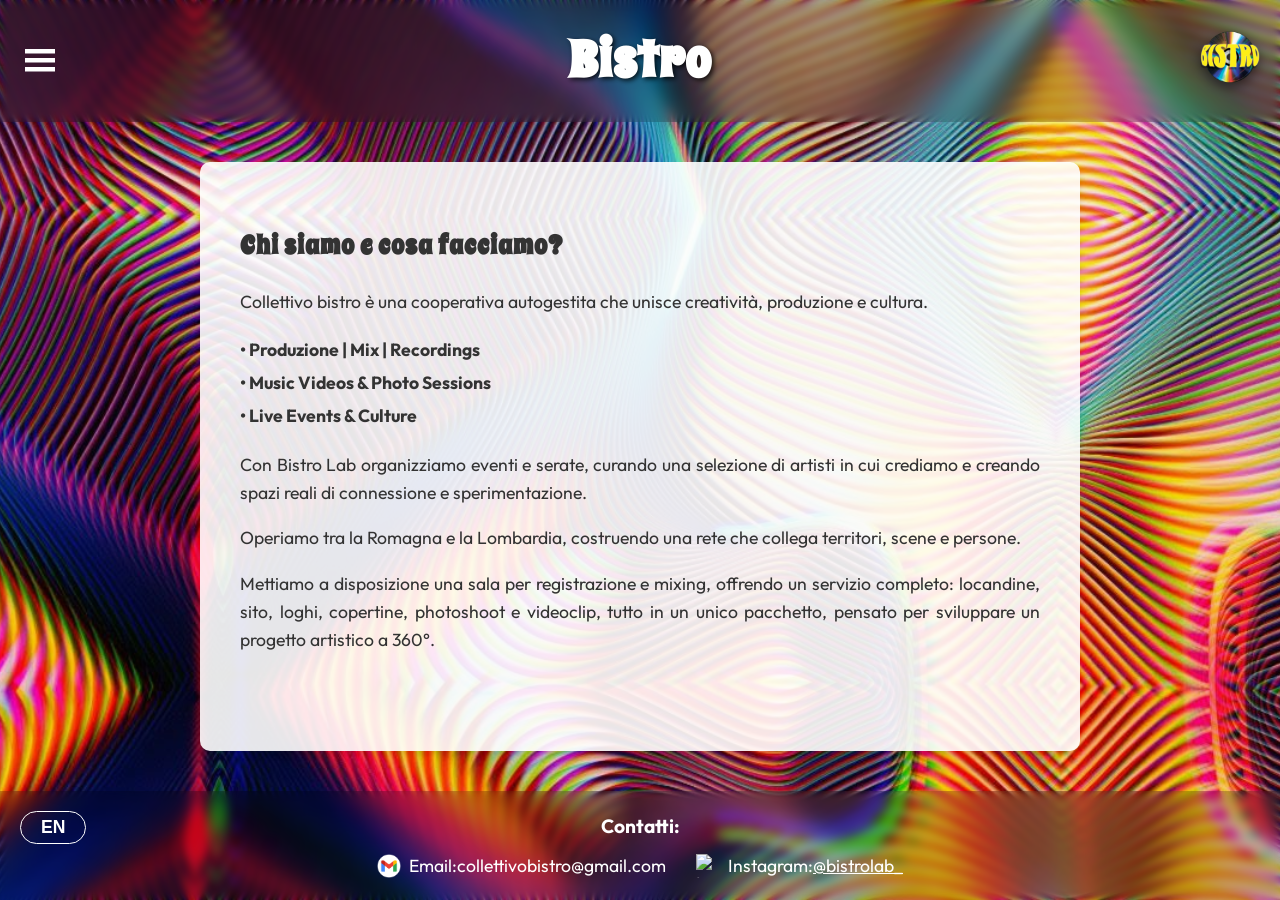
==== about.html @ 17751b84 "start" ====
<!DOCTYPE html>
<html lang="en">

<head>
    <meta charset="UTF-8">
    <meta name="viewport" content="width=device-width, initial-scale=1.0">
    <title>Bistro - Who we are</title>
    <link rel="icon" href="img/favicon.png">
    <!-- DNS prefetch for external resources -->
    <link rel="dns-prefetch" href="https://fonts.googleapis.com">
    <link rel="dns-prefetch" href="https://fonts.gstatic.com">
    <link rel="preconnect" href="https://fonts.googleapis.com">
    <link rel="preconnect" href="https://fonts.gstatic.com" crossorigin>
    <link href="https://fonts.googleapis.com/css2?family=Outfit:wght@300;400;600&family=Spicy+Rice&display=swap"
        rel="stylesheet" media="print" onload="this.media='all'">
    <noscript><link href="https://fonts.googleapis.com/css2?family=Outfit:wght@300;400;600&family=Spicy+Rice&display=swap" rel="stylesheet"></noscript>
    <link rel="stylesheet" href="style.css">
</head>

<body>
    <video autoplay loop muted playsinline webkit-playsinline preload="auto" poster="img/bg.jpg" class="bg-video" id="bgVideo">
        <source src="img/bgvideo.mp4" type="video/mp4">
    </video>
    <div class="video-overlay"></div>

    <header class="header events-header">
        <button class="hamburger-btn" onclick="openMenu()">
            <svg viewBox="0 0 100 80" width="30" height="30" fill="white">
                <rect width="100" height="15"></rect>
                <rect y="30" width="100" height="15"></rect>
                <rect y="60" width="100" height="15"></rect>
            </svg>
        </button>
        <h1 data-i18n="title-bistro-lab">Bistro Lab</h1>
        <a href="index.html" class="events-logo-link">
            <img src="img/logonobg.png" alt="Bistro Logo" class="events-logo">
        </a>
    </header>

    <nav id="sideMenu" class="side-menu">
        <a href="javascript:void(0)" class="close-btn" onclick="closeMenu()">&times;</a>
        <a href="index.html" class="menu-link"><svg viewBox="0 0 24 24" class="menu-icon"><path d="M10 20v-6h4v6h5v-8h3L12 3 2 12h3v8z"/></svg><span data-i18n="nav-home">Home</span></a>
        <a href="events.html" class="menu-link"><svg viewBox="0 0 24 24" class="menu-icon"><path d="M19 3h-1V1h-2v2H8V1H6v2H5c-1.1 0-2 .9-2 2v14c0 1.1.9 2 2 2h14c1.1 0 2-.9 2-2V5c0-1.1-.9-2-2-2zm0 16H5V8h14v11z"/></svg><span data-i18n="nav-events">Events</span></a>
        <a href="about.html" class="menu-link"><svg viewBox="0 0 24 24" class="menu-icon"><path d="M12 2C6.48 2 2 6.48 2 12s4.48 10 10 10 10-4.48 10-10S17.52 2 12 2zm1 17h-2v-2h2v2zm2.07-7.75l-.9.92C13.45 12.9 13 13.5 13 15h-2v-.5c0-1.1.45-2.1 1.17-2.83l1.24-1.26c.37-.36.59-.86.59-1.41 0-1.1-.9-2-2-2s-2 .9-2 2H8c0-2.21 1.79-4 4-4s4 1.79 4 4c0 .88-.36 1.68-.93 2.25z"/></svg><span data-i18n="nav-about">Who are we?</span></a>
    </nav>

    <div class="about-content">
        <h2 data-i18n="title-our-story">Our Story</h2>
        <p data-i18n="text-story-p1"></p>
        <div style="margin: 20px 0; font-weight: bold;">
            <p data-i18n="text-story-bullet1" style="margin: 5px 0;"></p>
            <p data-i18n="text-story-bullet2" style="margin: 5px 0;"></p>
            <p data-i18n="text-story-bullet3" style="margin: 5px 0;"></p>
        </div>
        <p data-i18n="text-story-p2"></p>
        <p data-i18n="text-story-p3"></p>
        <p data-i18n="text-story-p4"></p>
    </div>

    <footer class="footer">
        <div class="lang-switcher">
            <button class="lang-toggle-btn" onclick="toggleLang()">IT</button>
        </div>
        <div class="footer-contacts">
            <p data-i18n="footer-contacts">Contacts:</p>
            <ul>
                <li>
                    <img src="img/emailicon.png" alt="Email" class="contact-icon" loading="lazy">
                    Email: <span class=""> collettivobistro@gmail.com</span>
                </li>
                <li>
                    <img src="img/igicon.png" alt="Instagram" class="contact-icon" loading="lazy">
                    Instagram: <a href="https://instagram.com/bistrolab_" target="_blank" class="">
                        @bistrolab_</a>
                </li>
            </ul>
        </div>
    </footer>

    <script src="lang.js" defer></script>
    <script>
        // Safari video autoplay fix
        document.addEventListener('DOMContentLoaded', function () {
            var vid = document.getElementById('bgVideo');
            if (vid) {
                vid.play().catch(function () {
                    document.body.addEventListener('touchstart', function () { vid.play(); }, { once: true });
                    document.body.addEventListener('click', function () { vid.play(); }, { once: true });
                });
            }
        });

        function openMenu() {
            document.getElementById("sideMenu").style.left = "0";
        }
        function closeMenu() {
            document.getElementById("sideMenu").style.left = "-250px";
        }
    </script>
</body>

</html>
---- style.css ----
/* Rimuove i margini predefiniti e imposta l'altezza piena */
html,
body {
    margin: 0;
    padding: 0;
    height: 100%;
    font-family: 'Outfit', sans-serif;
    line-height: 1.6;
    color: rgba(255, 255, 255, 0.95);
}

body {
    background-image: url('img/bg.jpg');
    background-size: cover;
    background-position: center;
    background-repeat: no-repeat;
    /* background-attachment: fixed removed: causes scroll repaint on mobile */
    display: flex;
    flex-direction: column;
}

/* Allinea il contenuto in alto al centro */
.hero {
    flex: 1;
    display: flex;
    justify-content: center;
    align-items: flex-start;
    padding-top: 5vh;
}

.top-content {
    display: flex;
    flex-direction: column;
    align-items: center;
    text-align: center;
}

h1, h2, h3 {
    font-family: 'Spicy Rice', serif;
    letter-spacing: 1px;
}

h1 {
    font-size: clamp(1.3rem, 4vw, 3.5rem);
    color: #ffffff;
    text-shadow: 2px 2px 5px rgba(0, 0, 0, 0.8);
    margin: 0;
    padding: 0 50px;
}

.logo-link {
    display: inline-block;
    cursor: pointer;
}

.logo {
    max-width: 400px;
    width: 80vw;
    height: auto;
    filter: drop-shadow(0px 4px 6px rgba(0, 0, 0, 0.5));
    transition: transform 0.3s ease, filter 0.3s ease;
}

.logo-link:hover .logo {
    transform: scale(1.1);
    filter: drop-shadow(0px 8px 12px rgba(0, 0, 0, 0.7));
}

/* Header and Footer styling */
.header,
.footer {
    background-color: rgba(0, 0, 0, 0.185);
    color: white;
    padding: clamp(10px, 3vw, 20px);
    text-align: center;
    backdrop-filter: blur(5px);
}

.footer {
    position: relative;
}

.footer-contacts p {
    margin: 0 0 10px 0;
    font-weight: bold;
    font-size: clamp(1rem, 3vw, 1.2rem);
}

.footer-contacts ul {
    list-style-type: none;
    padding: 0;
    margin: 0;
    display: flex;
    justify-content: center;
    gap: 30px;
}

.footer-contacts li {
    font-size: clamp(0.9rem, 2.5vw, 1.1rem);
    display: flex;
    align-items: center;
}

.footer-contacts a {
    color: white;
}

.contact-icon {
    width: clamp(18px, 4vw, 24px);
    height: clamp(18px, 4vw, 24px);
    margin-right: 8px;
}

.underline {
    text-decoration: underline;
}

/* Splash Screen Styling */
.splash-screen {
    position: fixed;
    top: 0;
    left: 0;
    width: 100vw;
    height: 100vh;
    background-color: #000;
    display: flex;
    justify-content: center;
    align-items: center;
    z-index: 9999;
    animation: fadeOutSplash 3s ease-in-out forwards;
    pointer-events: none;
}

.splash-logo {
    max-width: 400px;
    width: 80vw;
    opacity: 0;
    animation: fadeInLogo 3s ease-in-out forwards;
}

@keyframes fadeOutSplash {
    0% {
        opacity: 1;
        pointer-events: all;
    }

    80% {
        opacity: 1;
    }

    100% {
        opacity: 0;
        pointer-events: none;
        visibility: hidden;
    }
}

@keyframes fadeInLogo {
    0% {
        opacity: 0;
        transform: scale(0.9);
    }

    20% {
        opacity: 1;
        transform: scale(1);
    }

    80% {
        opacity: 1;
        transform: scale(1);
    }

    100% {
        opacity: 0;
        transform: scale(1.1);
    }
}

/* Hamburger Menu Styling */
.header {
    position: relative;
    display: flex;
    align-items: center;
    justify-content: center;
}

.hamburger-btn {
    position: absolute;
    left: clamp(10px, 3vw, 20px);
    background: none;
    border: none;
    cursor: pointer;
    padding: 5px;
    display: flex;
    align-items: center;
    z-index: 1000;
}

/* Fix SVG sizing for hamburger */
.hamburger-btn svg {
    width: clamp(20px, 6vw, 30px);
    height: clamp(20px, 6vw, 30px);
}

.side-menu {
    height: 100vh;
    width: clamp(200px, 60vw, 250px);
    position: fixed;
    z-index: 10000;
    top: 0;
    left: -250px;
    background-color: rgba(0, 0, 0, 0.75);
    backdrop-filter: blur(10px);
    overflow-x: hidden;
    overflow-y: auto;
    transition: left 0.4s ease;
    padding-top: 80px;
    display: flex;
    flex-direction: column;
}

.side-menu a {
    padding: clamp(10px, 3vw, 15px) clamp(20px, 5vw, 30px);
    text-decoration: none;
    font-size: clamp(1.2rem, 4vw, 1.5rem);
    color: white;
    display: flex;
    align-items: center;
    gap: 8px;
    transition: background-color 0.3s;
}

.menu-icon {
    width: 16px;
    height: 16px;
    fill: white;
    flex-shrink: 0;
}

.side-menu a:hover {
    background-color: rgba(255, 255, 255, 0.1);
}

.side-menu .close-btn {
    position: absolute;
    top: 10px;
    right: 20px;
    font-size: 3rem;
    padding: 0;
    line-height: 1;
    background: none;
}

@media (max-width: 600px) {
    .footer-contacts ul {
        flex-direction: column;
        align-items: center;
        gap: 15px;
    }
}

/* Artists Section Styling */
.artists-section {
    margin-top: 20px;
    margin-bottom: 20px;
    background-color: rgba(0, 0, 0, 0.4);
    padding: clamp(15px, 4vw, 25px) clamp(15px, 5vw, 40px);
    border-radius: 15px;
    backdrop-filter: blur(8px);
    color: white;
    text-align: center;
    box-shadow: 0 4px 15px rgba(0, 0, 0, 0.5);
    width: 90vw;
    max-width: 600px;
}

.artists-section h2 {
    font-size: clamp(1.2rem, 4vw, 1.5rem);
    margin-top: 0;
    margin-bottom: 20px;
    text-shadow: 2px 2px 5px rgba(0, 0, 0, 0.8);
    font-weight: 600;
}

.artists-list {
    list-style-type: none;
    padding: 0;
    margin: 0;
    font-size: clamp(0.9rem, 3vw, 1.2rem);
    line-height: 2;
    text-align: center;
}

.platform-icon {
    width: clamp(16px, 4vw, 24px);
    height: auto;
    vertical-align: middle;
    margin-left: 8px;
    filter: drop-shadow(0px 2px 4px rgba(0, 0, 0, 0.5));
}

.artist-link {
    color: #fff;
    text-decoration: none;
    display: inline-block;
    transition: transform 0.3s ease, filter 0.3s ease, color 0.3s ease;
}

.artist-link:hover {
    transform: scale(1.05);
    filter: drop-shadow(0px 4px 8px rgba(0, 0, 0, 0.7));
    color: #ddd;
}

.artist-icon {
    width: clamp(16px, 4vw, 24px);
    height: auto;
    vertical-align: middle;
    margin-right: 8px;
    filter: drop-shadow(0px 2px 4px rgba(0, 0, 0, 0.5));
}

.track-link {
    color: #fff;
    text-decoration: underline;
    font-weight: bold;
    display: inline-block;
    transition: transform 0.3s ease, filter 0.3s ease, color 0.3s ease;
}

.track-link:hover {
    transform: scale(1.15);
    filter: drop-shadow(0px 8px 12px rgba(0, 0, 0, 0.7));
    color: #ddd;
}

/* Additional layout fixes for events and about pages */
.events-header {
    display: flex;
    align-items: center;
    justify-content: center;
    position: relative;
}

.events-header h1 {
    margin: 0;
}

.events-logo-link {
    position: absolute;
    right: clamp(10px, 3vw, 20px);
    display: inline-block;
    cursor: pointer;
    transition: transform 0.3s ease, filter 0.3s ease;
}

.events-logo-link:hover {
    transform: scale(1.1);
    filter: drop-shadow(0px 8px 12px rgba(0, 0, 0, 0.7));
}

.events-logo {
    height: clamp(30px, 8vw, 60px);
    width: auto;
    filter: drop-shadow(0px 4px 6px rgba(0, 0, 0, 0.5));
}

.event-image-container {
    flex: 1;
    display: flex;
    justify-content: center;
    align-items: flex-start;
    padding: clamp(20px, 5vw, 40px) clamp(10px, 3vw, 20px);
}

.event-image {
    max-width: 800px;
    width: 100%;
    height: auto;
    border-radius: 10px;
    box-shadow: 0 10px 20px rgba(0, 0, 0, 0.5);
}

.swiper {
    width: 100%;
    max-width: 800px;
    border-radius: 10px;
}

.swiper-slide {
    text-align: center;
    display: flex;
    justify-content: center;
}

.swiper-button-next,
.swiper-button-prev {
    color: white;
    text-shadow: 0 2px 4px rgba(0, 0, 0, 0.8);
}

.about-content {
    flex: 1;
    padding: clamp(20px, 5vw, 40px);
    max-width: 800px;
    width: 90vw;
    margin: 40px auto;
    color: #333;
    background-color: rgba(255, 255, 255, 0.9);
    border-radius: 10px;
    box-shadow: 0 4px 6px rgba(0, 0, 0, 0.1);
    text-align: justify;
    font-size: clamp(0.95rem, 3vw, 1.1rem);
    line-height: 1.6;
}

/* Language Switcher Styling */
.lang-switcher {
    position: absolute;
    left: clamp(10px, 3vw, 20px);
    top: clamp(10px, 3vw, 20px);
    margin: 0;
}

.lang-toggle-btn {
    background-color: transparent;
    border: 1px solid white;
    color: white;
    padding: 5px 20px;
    border-radius: 20px;
    cursor: pointer;
    font-weight: bold;
    font-size: clamp(0.9rem, 3vw, 1.1rem);
    transition: all 0.3s ease;
}

.lang-toggle-btn:hover {
    background-color: white;
    color: black;
}

/* Background Video Styling */
.bg-video {
    position: fixed;
    top: 0;
    left: 0;
    width: 100%;
    height: 100%;
    z-index: -2;
    object-fit: cover;
    /* GPU compositing: promotes to its own layer for smooth rendering */
    will-change: transform;
    transform: translateZ(0);
}

.video-overlay {
    position: fixed;
    top: 0;
    left: 0;
    width: 100%;
    height: 100%;
    background-color: rgba(41, 41, 41, 0.041);
    z-index: -1;
    pointer-events: none;
}
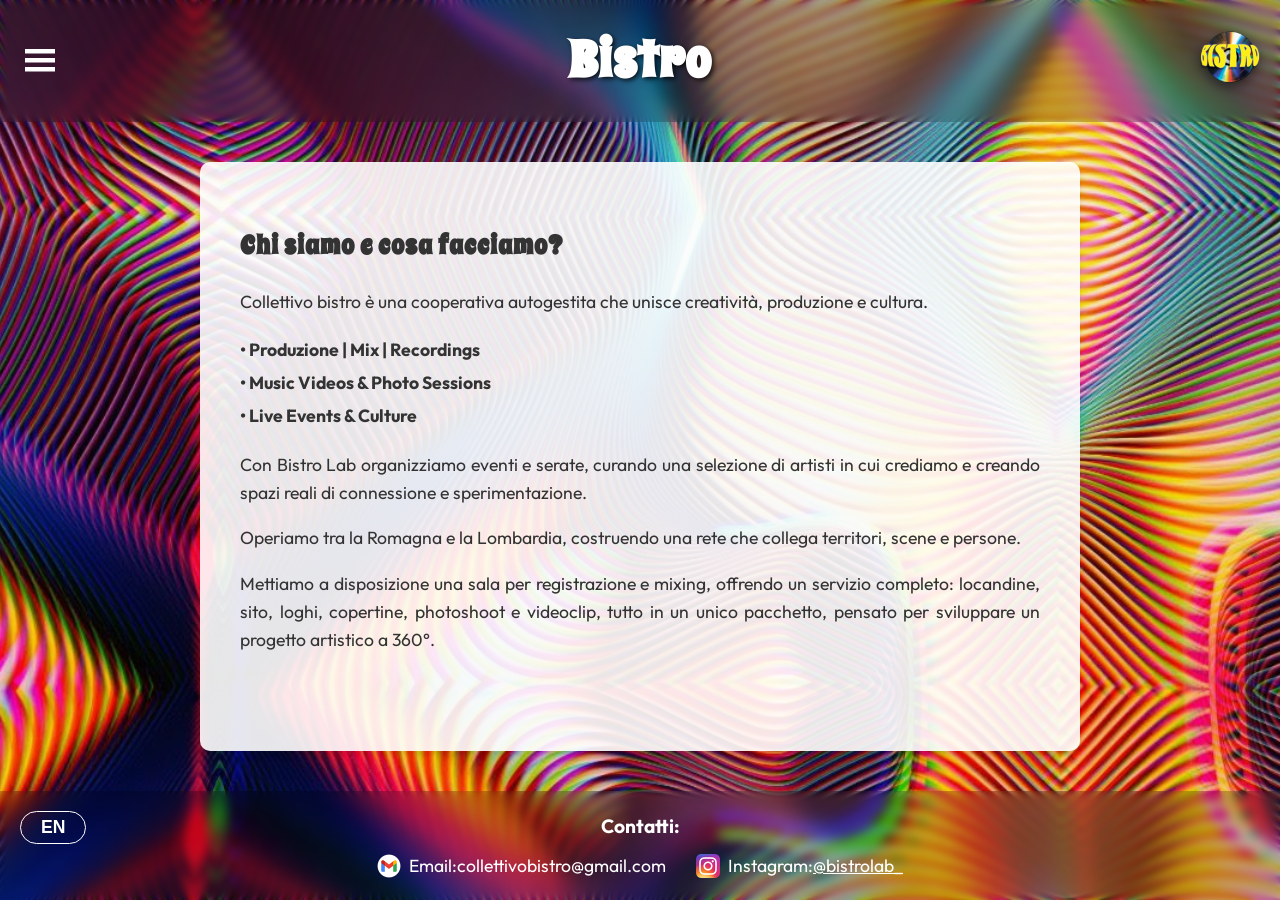
==== commit 00171759: "efficiency" ====
--- a/about.html
+++ b/about.html
@@ -4,6 +4,7 @@
 <head>
     <meta charset="UTF-8">
     <meta name="viewport" content="width=device-width, initial-scale=1.0">
+    <meta name="description" content="About Bistro Collective – who we are and what we do. Production, mixing, recordings, music videos, and live events.">
     <title>Bistro - Who we are</title>
     <link rel="icon" href="img/favicon.png">
     <!-- DNS prefetch for external resources -->
@@ -24,7 +25,7 @@
     <div class="video-overlay"></div>
 
     <header class="header events-header">
-        <button class="hamburger-btn" onclick="openMenu()">
+        <button class="hamburger-btn" onclick="openMenu()" aria-label="Open menu">
             <svg viewBox="0 0 100 80" width="30" height="30" fill="white">
                 <rect width="100" height="15"></rect>
                 <rect y="30" width="100" height="15"></rect>
@@ -33,12 +34,12 @@
         </button>
         <h1 data-i18n="title-bistro-lab">Bistro Lab</h1>
         <a href="index.html" class="events-logo-link">
-            <img src="img/logonobg.png" alt="Bistro Logo" class="events-logo">
+            <img src="img/logonobg.png" alt="Bistro Logo" class="events-logo" width="800" height="800" decoding="async">
         </a>
     </header>
 
     <nav id="sideMenu" class="side-menu">
-        <a href="javascript:void(0)" class="close-btn" onclick="closeMenu()">&times;</a>
+        <a href="javascript:void(0)" class="close-btn" onclick="closeMenu()" aria-label="Close menu">&times;</a>
         <a href="index.html" class="menu-link"><svg viewBox="0 0 24 24" class="menu-icon"><path d="M10 20v-6h4v6h5v-8h3L12 3 2 12h3v8z"/></svg><span data-i18n="nav-home">Home</span></a>
         <a href="events.html" class="menu-link"><svg viewBox="0 0 24 24" class="menu-icon"><path d="M19 3h-1V1h-2v2H8V1H6v2H5c-1.1 0-2 .9-2 2v14c0 1.1.9 2 2 2h14c1.1 0 2-.9 2-2V5c0-1.1-.9-2-2-2zm0 16H5V8h14v11z"/></svg><span data-i18n="nav-events">Events</span></a>
         <a href="about.html" class="menu-link"><svg viewBox="0 0 24 24" class="menu-icon"><path d="M12 2C6.48 2 2 6.48 2 12s4.48 10 10 10 10-4.48 10-10S17.52 2 12 2zm1 17h-2v-2h2v2zm2.07-7.75l-.9.92C13.45 12.9 13 13.5 13 15h-2v-.5c0-1.1.45-2.1 1.17-2.83l1.24-1.26c.37-.36.59-.86.59-1.41 0-1.1-.9-2-2-2s-2 .9-2 2H8c0-2.21 1.79-4 4-4s4 1.79 4 4c0 .88-.36 1.68-.93 2.25z"/></svg><span data-i18n="nav-about">Who are we?</span></a>
@@ -65,12 +66,12 @@
             <p data-i18n="footer-contacts">Contacts:</p>
             <ul>
                 <li>
-                    <img src="img/emailicon.png" alt="Email" class="contact-icon" loading="lazy">
-                    Email: <span class=""> collettivobistro@gmail.com</span>
+                    <img src="img/emailicon.png" alt="Email" class="contact-icon" width="48" height="48" loading="lazy" decoding="async">
+                    Email: <span class="">collettivobistro@gmail.com</span>
                 </li>
                 <li>
-                    <img src="img/igicon.png" alt="Instagram" class="contact-icon" loading="lazy">
-                    Instagram: <a href="https://instagram.com/bistrolab_" target="_blank" class="">
+                    <img src="img/igicon.png" alt="Instagram" class="contact-icon" width="48" height="48" loading="lazy" decoding="async">
+                    Instagram: <a href="https://instagram.com/bistrolab_" target="_blank" rel="noopener noreferrer" class="">
                         @bistrolab_</a>
                 </li>
             </ul>
@@ -78,25 +79,7 @@
     </footer>
 
     <script src="lang.js" defer></script>
-    <script>
-        // Safari video autoplay fix
-        document.addEventListener('DOMContentLoaded', function () {
-            var vid = document.getElementById('bgVideo');
-            if (vid) {
-                vid.play().catch(function () {
-                    document.body.addEventListener('touchstart', function () { vid.play(); }, { once: true });
-                    document.body.addEventListener('click', function () { vid.play(); }, { once: true });
-                });
-            }
-        });
-
-        function openMenu() {
-            document.getElementById("sideMenu").style.left = "0";
-        }
-        function closeMenu() {
-            document.getElementById("sideMenu").style.left = "-250px";
-        }
-    </script>
+    <script src="main.js" defer></script>
 </body>
 
 </html>
--- a/style.css
+++ b/style.css
@@ -73,6 +73,7 @@
     color: white;
     padding: clamp(10px, 3vw, 20px);
     text-align: center;
+    -webkit-backdrop-filter: blur(5px);
     backdrop-filter: blur(5px);
 }
 
@@ -134,6 +135,7 @@
 .splash-logo {
     max-width: 400px;
     width: 80vw;
+    height: auto;
     opacity: 0;
     animation: fadeInLogo 3s ease-in-out forwards;
 }
@@ -211,6 +213,7 @@
     top: 0;
     left: -250px;
     background-color: rgba(0, 0, 0, 0.75);
+    -webkit-backdrop-filter: blur(10px);
     backdrop-filter: blur(10px);
     overflow-x: hidden;
     overflow-y: auto;
@@ -218,6 +221,7 @@
     padding-top: 80px;
     display: flex;
     flex-direction: column;
+    contain: layout style;
 }
 
 .side-menu a {
@@ -267,12 +271,14 @@
     background-color: rgba(0, 0, 0, 0.4);
     padding: clamp(15px, 4vw, 25px) clamp(15px, 5vw, 40px);
     border-radius: 15px;
+    -webkit-backdrop-filter: blur(8px);
     backdrop-filter: blur(8px);
     color: white;
     text-align: center;
     box-shadow: 0 4px 15px rgba(0, 0, 0, 0.5);
     width: 90vw;
     max-width: 600px;
+    contain: content;
 }
 
 .artists-section h2 {
@@ -452,6 +458,7 @@
     /* GPU compositing: promotes to its own layer for smooth rendering */
     will-change: transform;
     transform: translateZ(0);
+    -webkit-transform: translateZ(0);
 }
 
 .video-overlay {
@@ -463,4 +470,30 @@
     background-color: rgba(41, 41, 41, 0.041);
     z-index: -1;
     pointer-events: none;
+}
+
+/* Smooth image rendering for resized assets */
+img {
+    image-rendering: auto;
+    -webkit-image-rendering: auto;
+}
+
+/* Reduce motion for users who prefer it (accessibility + performance) */
+@media (prefers-reduced-motion: reduce) {
+    .splash-screen,
+    .splash-logo {
+        animation: none !important;
+    }
+    .splash-screen {
+        display: none !important;
+    }
+    .logo,
+    .artist-link,
+    .track-link,
+    .events-logo-link {
+        transition: none !important;
+    }
+    .bg-video {
+        display: none;
+    }
 }
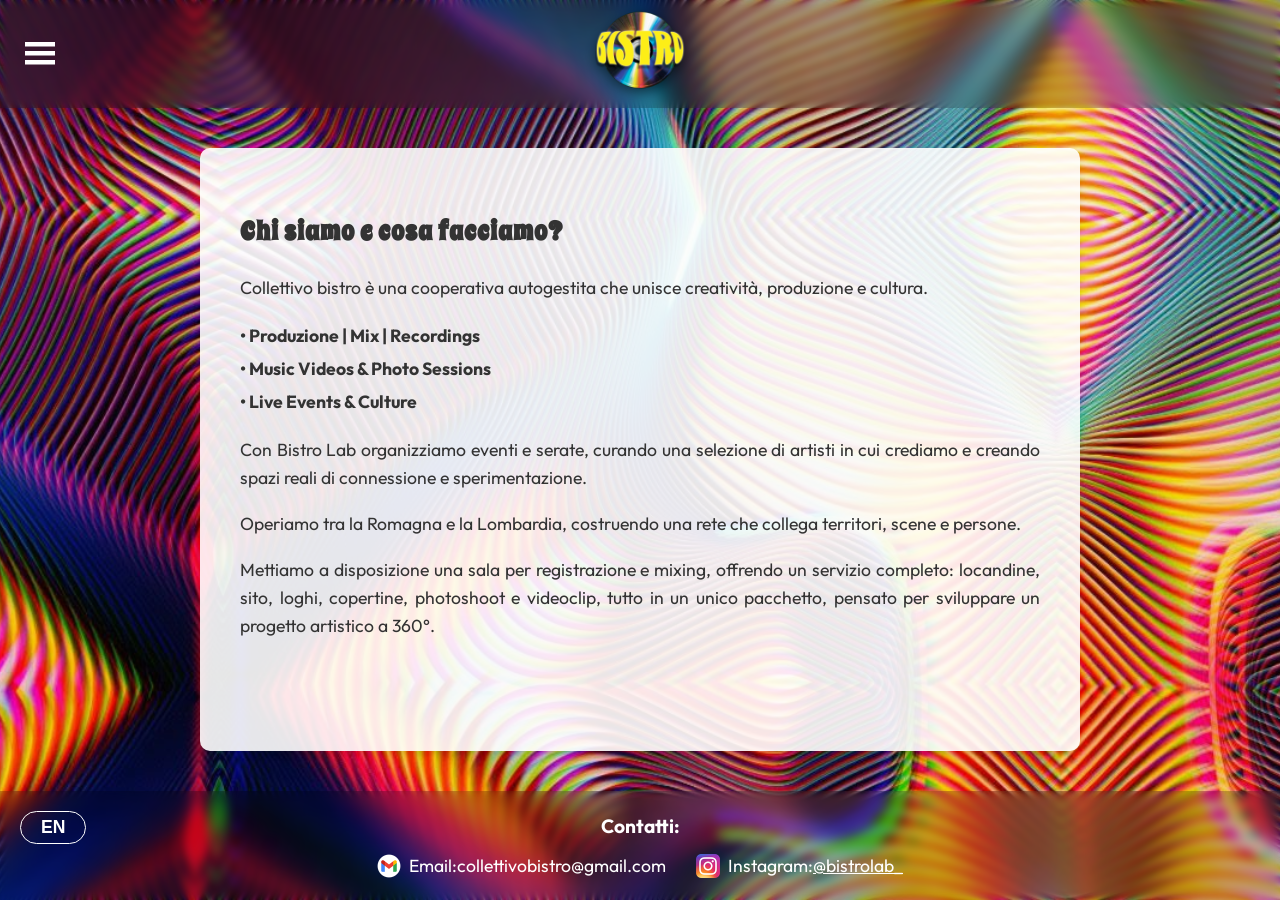
==== commit 84523e6a: "minor header changes" ====
--- a/about.html
+++ b/about.html
@@ -24,7 +24,7 @@
     </video>
     <div class="video-overlay"></div>
 
-    <header class="header events-header">
+    <header class="header events-header about-header">
         <button class="hamburger-btn" onclick="openMenu()" aria-label="Open menu">
             <svg viewBox="0 0 100 80" width="30" height="30" fill="white">
                 <rect width="100" height="15"></rect>
@@ -32,8 +32,7 @@
                 <rect y="60" width="100" height="15"></rect>
             </svg>
         </button>
-        <h1 data-i18n="title-bistro-lab">Bistro Lab</h1>
-        <a href="index.html" class="events-logo-link">
+        <a href="index.html" class="events-logo-link centered">
             <img src="img/logonobg.png" alt="Bistro Logo" class="events-logo" width="800" height="800" decoding="async">
         </a>
     </header>
--- a/style.css
+++ b/style.css
@@ -366,6 +366,20 @@
     filter: drop-shadow(0px 8px 12px rgba(0, 0, 0, 0.7));
 }
 
+.events-logo-link.centered {
+    position: static;
+    right: auto;
+}
+
+.about-header {
+    padding-top: 5px;
+    padding-bottom: 5px;
+}
+
+.about-header .events-logo {
+    height: clamp(50px, 15vw, 90px);
+}
+
 .events-logo {
     height: clamp(30px, 8vw, 60px);
     width: auto;
